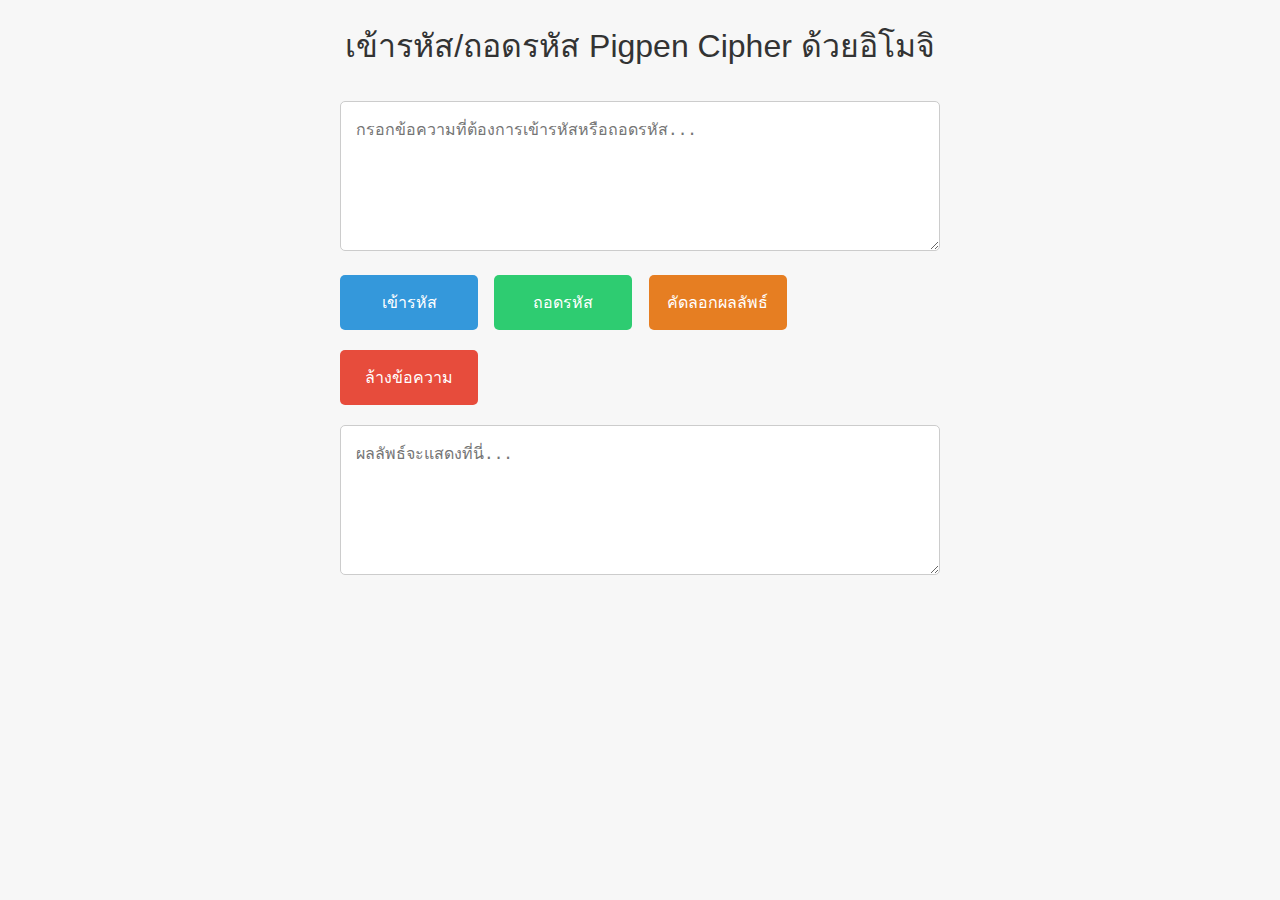
==== index.html @ 59393f7e "Rename emojicode.html to index.html" ====
<!DOCTYPE html>
<html lang="th">
<head>
<meta charset="UTF-8">
<title>เข้ารหัส/ถอดรหัส Pigpen Cipher ด้วยอิโมจิ</title>
<meta name="viewport" content="width=device-width, initial-scale=1.0">
<style>
    /* รีเซ็ตสไตล์พื้นฐาน */
    * {
        margin: 0;
        padding: 0;
        box-sizing: border-box;
    }

    body {
        font-family: 'Helvetica Neue', Helvetica, Arial, sans-serif;
        background-color: #f7f7f7;
        color: #333;
        padding: 20px;
    }

    h1 {
        text-align: center;
        margin-bottom: 30px;
        font-weight: normal;
    }

    .container {
        max-width: 600px;
        margin: 0 auto;
    }

    textarea {
        width: 100%;
        min-height: 150px;
        border: 1px solid #ccc;
        padding: 15px;
        font-size: 16px;
        margin-bottom: 20px;
        border-radius: 5px;
        background-color: #fff;
        resize: vertical;
    }

    button {
        display: inline-block;
        width: 23%;
        padding: 15px;
        font-size: 16px;
        border: none;
        border-radius: 5px;
        cursor: pointer;
        margin-bottom: 20px;
    }

    button.encode {
        background-color: #3498db;
        color: #fff;
        margin-right: 2%;
    }

    button.decode {
        background-color: #2ecc71;
        color: #fff;
        margin-right: 2%;
    }

    button.copy {
        background-color: #e67e22;
        color: #fff;
        margin-right: 2%;
    }

    button.clear {
        background-color: #e74c3c;
        color: #fff;
    }

    @media (max-width: 600px) {
        button {
            width: 100%;
            margin-right: 0;
            margin-bottom: 10px;
        }
    }

</style>
</head>
<body>

<div class="container">
    <h1>เข้ารหัส/ถอดรหัส Pigpen Cipher ด้วยอิโมจิ</h1>

    <textarea id="inputText" placeholder="กรอกข้อความที่ต้องการเข้ารหัสหรือถอดรหัส..."></textarea>

    <div class="button-group">
        <button class="encode" onclick="encode()">เข้ารหัส</button>
        <button class="decode" onclick="decode()">ถอดรหัส</button>
        <button class="copy" onclick="copyResult()">คัดลอกผลลัพธ์</button>
        <button class="clear" onclick="clearText()">ล้างข้อความ</button>
    </div>

    <textarea id="outputText" placeholder="ผลลัพธ์จะแสดงที่นี่..." readonly></textarea>
</div>

<script>
// ชุดตัวอักษรภาษาไทย
const thaiConsonants = 'กขฃคฅฆงจฉชซฌญฎฏฐฑฒณดตถทธนบปผฝพฟภมยรลวศษสหฬอฮ';
const thaiVowels = 'ะัาิีึืุูเแโใไๅ';
const thaiTonemarks = '่้๊๋'; // วรรณยุกต์
const thaiSpecials = '์ๆฯํ๎'; // อักขระพิเศษอื่นๆ
const thaiNumerals = '๐๑๒๓๔๕๖๗๘๙'; // เลขไทย

const thaiChars = thaiConsonants + thaiVowels + thaiTonemarks + thaiSpecials + thaiNumerals;

// ตัวอักษรภาษาอังกฤษและอักขระพิเศษ
const englishChars = 'ABCDEFGHIJKLMNOPQRSTUVWXYZabcdefghijklmnopqrstuvwxyz';
const specialChars = '!@#$%^&*()_+-=[]{}|;:\'",.<>/?`~';

// รวมตัวอักษรทั้งหมด
const fullChars = thaiChars + englishChars + specialChars;

// สร้างอาร์เรย์ของอิโมจิที่มีความหลากหลายมากขึ้น
const pigpenEmojis = [
    '😀','😁','😂','🤣','😃','😄','😅','😆','😉','😊',
    '😋','😎','😍','😘','😗','😙','😚','🙂','🤗','🤩',
    '🤔','🤨','😐','😑','😶','🙄','😏','😣','😥','😮',
    '🤐','😯','😪','😫','😴','😌','😛','😜','😝','🤤',
    '😒','😓','😔','😕','🙃','🤑','😲','☹️','🙁','😖',
    '😞','😟','😤','😢','😭','😦','😧','😨','😩','🤯',
    '😬','😰','😱','🥵','🥶','😳','🤪','😵','😡','😠',
    '🤬','😷','🤒','🤕','🤢','🤮','🤧','😇','🥰','🤠',
    '🤡','🥳','🥴','🥺','🤥','🤫','🤭','🧐','🤓','😈',
    '👿','👹','👺','💀','👻','👽','🤖','💩','😺','😸',
    '😹','😻','😼','😽','🙀','😿','😾','🐶','🐱','🐭',
    '🐹','🐰','🦊','🐻','🐼','🐨','🐯','🦁','🐮','🐷',
    '🐽','🐸','🐵','🙈','🙉','🙊','🐒','🐔','🐧','🐦',
    '🐤','🐣','🐥','🦆','🦅','🦉','🦇','🐺','🐗','🐴',
    '🦄','🐝','🐛','🦋','🐌','🐞','🐜','🦗','🕷','🕸',
    '🦂','🐢','🐍','🦎','🦖','🦕','🐙','🦑','🦐','🦀',
    '🐡','🐠','🐟','🐬','🐳','🐋','🦈','🐊','🐅','🐆',
    '🦓','🦍','🐘','🦏','🐪','🐫','🦒','🦘','🐃','🐂',
    '🐄','🐎','🐖','🐏','🐑','🐐','🐓','🦃','🕊','🐇',
    '🐁','🐀','🐿','🦔','🐾','🐉','🐲','🌵','🎄','🌲',
    '🌳','🌴','🌱','🌿','☘️','🍀','🎍','🎋','🍃','🍂',
    '🍁','🍄','🌾','💐','🌷','🌹','🥀','🌺','🌸','🌼',
    '🌻','🌞','🌝','🌛','🌚','🌜','🌙','⭐','🌟','💫',
    '✨','⚡','☄️','💥','🔥','🌪','🌈','☀️','🌤','⛅',
    '🌥','☁️','🌦','🌧','⛈','🌩','🌨','❄️','☃️','⛄',
    '🌬','💨','💧','💦','☔','☂️','🌊','🌫','🍏','🍎',
    '🍐','🍊','🍋','🍌','🍉','🍇','🍓','🍈','🍒','🍑',
    '🥭','🍍','🥥','🥝','🍅','🍆','🥑','🥦','🥬','🥒',
    '🌶','🌽','🥕','🥔','🍠','🥐','🍞','🥖','🥨','🧀',
    '🥚','🍳','🥞','🥓','🥩','🍗','🍖','🌭','🍔','🍟',
    '🍕','🥪','🥙','🌮','🌯','🥗','🥘','🍝','🍜','🍲',
    '🍥','🥠','🍣','🍱','🍛','🍚','🍙','🍘','🍢','🍡',
    '🍧','🍨','🍦','🥧','🧁','🍰','🎂','🍮','🍭','🍬',
    '🍫','🍿','🍩','🍪','🌰','🥜','🍯','🥛','🍼','☕',
    '🍵','🥤','🍶','🍺','🍻','🥂','🍷','🥃','🍸','🍹',
    '🍾','🥄','🍴','🍽','🥣','🥡','🥢','🚗','🚕','🚙',
    '🚌','🚎','🏎','🚓','🚑','🚒','🚐','🚚','🚛','🚜',
    '🛴','🚲','🛵','🏍','🚨','🚔','🚍','🚘','🚖','🚡',
    '🚠','🚟','🚃','🚋','🚞','🚝','🚄','🚅','🚈','🚂',
    '🚆','🚇','🚊','🚉','✈️','🛫','🛬','🛩','💺','🛰',
    '🚀','🛸','🚁','🛶','⛵','🚤','🛥','🛳','⛴','🚢',
    '⚓','🚧','⛽','🚏','🚦','🚥','🗺','🗿','🗽','⛲',
    '🗼','🏰','🏯','🎡','🎢','🎠','⛱','🏖','🏝','🌋',
    '⛰','🏔','🗻','🏕','⛺','🏠','🏡','🏘','🏚','🏗',
    '🏭','🏢','🏬','🏣','🏤','🏥','🏦','🏨','🏪','🏫',
    '🏩','💒','🏛','⛪','🕌','🕍','🕋','⛩','🛤','🛣',
    '🗾','🎑','🏞','🌅','🌄','🌠','🎇','🎆','🌇','🌆',
    '🏙','🌃','🌌','🌉','🌁',
    // คุณสามารถเพิ่มอิโมจิเข้าไปอีกตามต้องการ
];

// ตรวจสอบว่าจำนวนอิโมจิเพียงพอต่อจำนวนตัวอักษรหรือไม่
if (pigpenEmojis.length < fullChars.length) {
    alert('จำนวนอิโมจิไม่เพียงพอ กรุณาเพิ่มอิโมจิในอาร์เรย์ pigpenEmojis');
}

// สร้างแมปปิ้งระหว่างตัวอักษรกับอิโมจิ
const charToEmoji = {};
const emojiToChar = {};

// ตัดอิโมจิให้มีจำนวนเท่ากับ fullChars
const emojisToUse = pigpenEmojis.slice(0, fullChars.length);

for (let i = 0; i < fullChars.length; i++) {
    charToEmoji[fullChars[i]] = emojisToUse[i];
    emojiToChar[emojisToUse[i]] = fullChars[i];
}

function encode() {
    const input = document.getElementById('inputText').value;
    let output = '';
    for (const char of input) {
        if (charToEmoji[char]) {
            output += charToEmoji[char];
        } else {
            output += char; // เก็บตัวอักษรเดิมหากไม่มีในแมปปิ้ง
        }
    }
    document.getElementById('outputText').value = output;
}

function decode() {
    const input = document.getElementById('inputText').value;
    let output = '';
    let i = 0;
    while (i < input.length) {
        let char = input[i];
        let nextChar = input[i + 1];
        // ตรวจสอบอิโมจิที่ใช้หลายตัวอักษร
        if (nextChar && emojiToChar[char + nextChar]) {
            char += nextChar;
            i++;
        }
        if (emojiToChar[char]) {
            output += emojiToChar[char];
        } else {
            output += char;
        }
        i++;
    }
    document.getElementById('outputText').value = output;
}

function copyResult() {
    const outputText = document.getElementById('outputText');
    outputText.select();
    outputText.setSelectionRange(0, 99999); // สำหรับอุปกรณ์มือถือ

    document.execCommand('copy');
    alert('คัดลอกผลลัพธ์เรียบร้อยแล้ว!');
}

function clearText() {
    document.getElementById('inputText').value = '';
    document.getElementById('outputText').value = '';
}
</script>

</body>
</html>
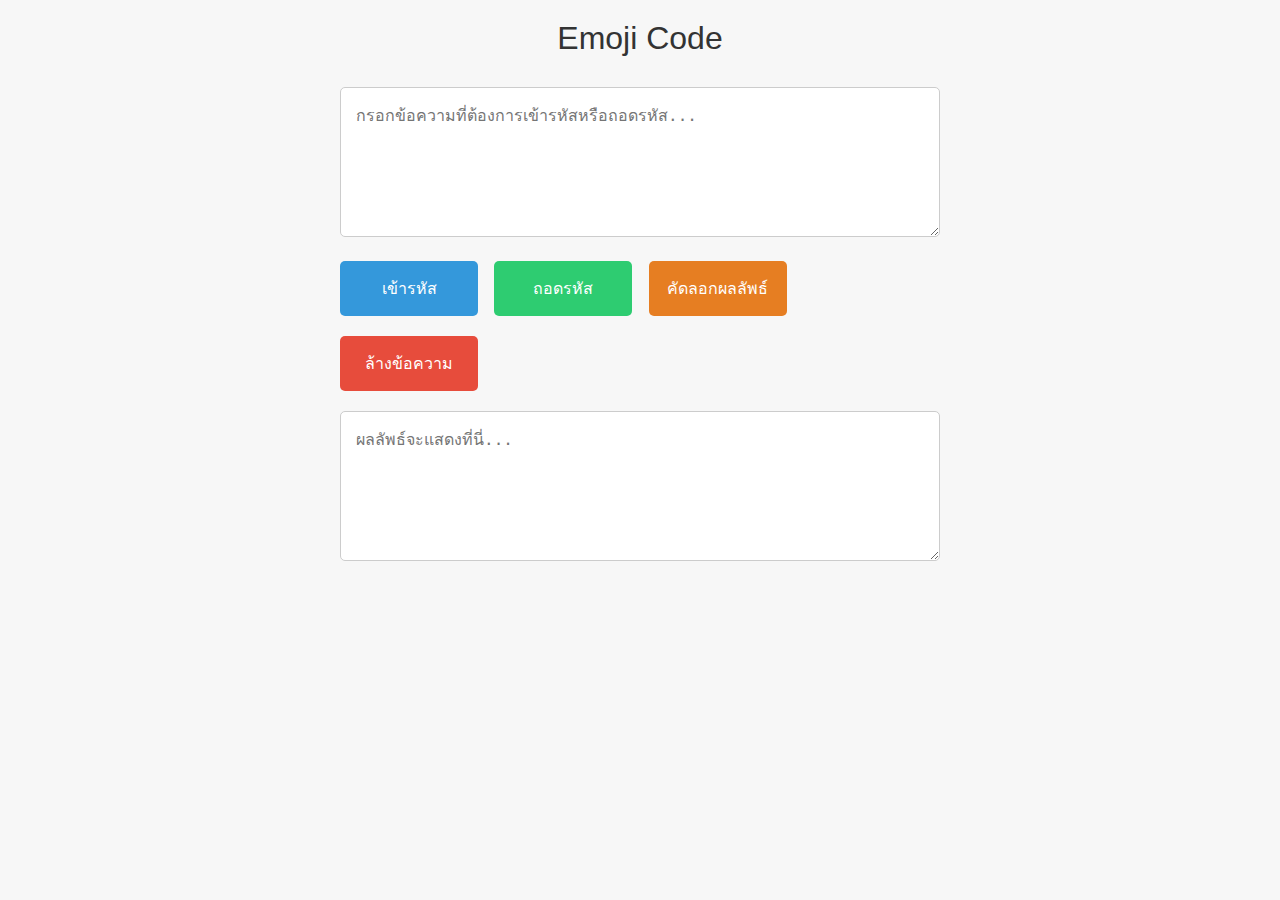
==== commit 14f77f70: "Update index.html" ====
--- a/index.html
+++ b/index.html
@@ -2,7 +2,7 @@
 <html lang="th">
 <head>
 <meta charset="UTF-8">
-<title>เข้ารหัส/ถอดรหัส Pigpen Cipher ด้วยอิโมจิ</title>
+<title>Emoji Code</title>
 <meta name="viewport" content="width=device-width, initial-scale=1.0">
 <style>
     /* รีเซ็ตสไตล์พื้นฐาน */
@@ -89,7 +89,7 @@
 <body>
 
 <div class="container">
-    <h1>เข้ารหัส/ถอดรหัส Pigpen Cipher ด้วยอิโมจิ</h1>
+    <h1>Emoji Code</h1>
 
     <textarea id="inputText" placeholder="กรอกข้อความที่ต้องการเข้ารหัสหรือถอดรหัส..."></textarea>
 
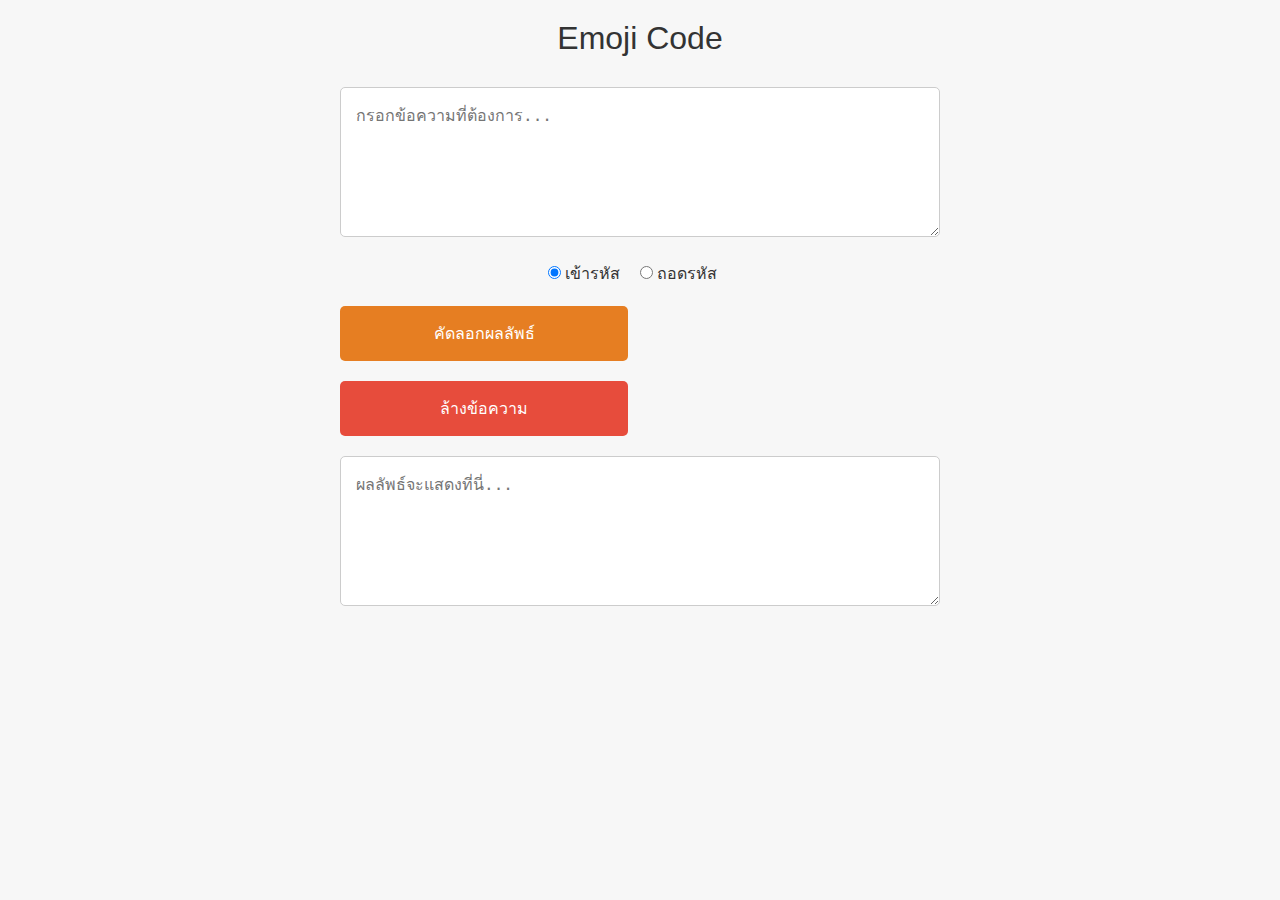
==== commit b44562a2: "Update index.html" ====
--- a/index.html
+++ b/index.html
@@ -42,9 +42,19 @@
         resize: vertical;
     }
 
+    .options {
+        margin-bottom: 20px;
+        text-align: center;
+    }
+
+    .options label {
+        margin-right: 15px;
+        font-size: 16px;
+    }
+
     button {
         display: inline-block;
-        width: 23%;
+        width: 48%;
         padding: 15px;
         font-size: 16px;
         border: none;
@@ -53,22 +63,10 @@
         margin-bottom: 20px;
     }
 
-    button.encode {
-        background-color: #3498db;
-        color: #fff;
-        margin-right: 2%;
-    }
-
-    button.decode {
-        background-color: #2ecc71;
-        color: #fff;
-        margin-right: 2%;
-    }
-
     button.copy {
         background-color: #e67e22;
         color: #fff;
-        margin-right: 2%;
+        margin-right: 4%;
     }
 
     button.clear {
@@ -91,11 +89,14 @@
 <div class="container">
     <h1>Emoji Code</h1>
 
-    <textarea id="inputText" placeholder="กรอกข้อความที่ต้องการเข้ารหัสหรือถอดรหัส..."></textarea>
+    <textarea id="inputText" placeholder="กรอกข้อความที่ต้องการ..."></textarea>
+
+    <div class="options">
+        <label><input type="radio" name="mode" value="encode" checked> เข้ารหัส</label>
+        <label><input type="radio" name="mode" value="decode"> ถอดรหัส</label>
+    </div>
 
     <div class="button-group">
-        <button class="encode" onclick="encode()">เข้ารหัส</button>
-        <button class="decode" onclick="decode()">ถอดรหัส</button>
         <button class="copy" onclick="copyResult()">คัดลอกผลลัพธ์</button>
         <button class="clear" onclick="clearText()">ล้างข้อความ</button>
     </div>
@@ -190,40 +191,50 @@
     emojiToChar[emojisToUse[i]] = fullChars[i];
 }
 
-function encode() {
+// ฟังก์ชันสำหรับประมวลผลข้อความแบบเรียลไทม์
+function processText() {
+    const mode = document.querySelector('input[name="mode"]:checked').value;
     const input = document.getElementById('inputText').value;
     let output = '';
-    for (const char of input) {
-        if (charToEmoji[char]) {
-            output += charToEmoji[char];
-        } else {
-            output += char; // เก็บตัวอักษรเดิมหากไม่มีในแมปปิ้ง
+
+    if (mode === 'encode') {
+        for (const char of input) {
+            if (charToEmoji[char]) {
+                output += charToEmoji[char];
+            } else {
+                output += char; // เก็บตัวอักษรเดิมหากไม่มีในแมปปิ้ง
+            }
         }
-    }
-    document.getElementById('outputText').value = output;
-}
-
-function decode() {
-    const input = document.getElementById('inputText').value;
-    let output = '';
-    let i = 0;
-    while (i < input.length) {
-        let char = input[i];
-        let nextChar = input[i + 1];
-        // ตรวจสอบอิโมจิที่ใช้หลายตัวอักษร
-        if (nextChar && emojiToChar[char + nextChar]) {
-            char += nextChar;
+    } else {
+        let i = 0;
+        while (i < input.length) {
+            let char = input[i];
+            let nextChar = input[i + 1];
+            // รวม surrogate pairs สำหรับอิโมจิที่มีความยาว 2 code units
+            if (nextChar && emojiToChar[char + nextChar]) {
+                char += nextChar;
+                i++;
+            }
+            if (emojiToChar[char]) {
+                output += emojiToChar[char];
+            } else {
+                output += char;
+            }
             i++;
         }
-        if (emojiToChar[char]) {
-            output += emojiToChar[char];
-        } else {
-            output += char;
-        }
-        i++;
-    }
+    }
+
     document.getElementById('outputText').value = output;
 }
+
+// เพิ่ม Event Listener เพื่อแสดงผลลัพธ์แบบเรียลไทม์
+document.getElementById('inputText').addEventListener('input', processText);
+
+// เมื่อเปลี่ยนโหมดการทำงาน (เข้ารหัส/ถอดรหัส)
+const modeRadios = document.querySelectorAll('input[name="mode"]');
+modeRadios.forEach(radio => {
+    radio.addEventListener('change', processText);
+});
 
 function copyResult() {
     const outputText = document.getElementById('outputText');
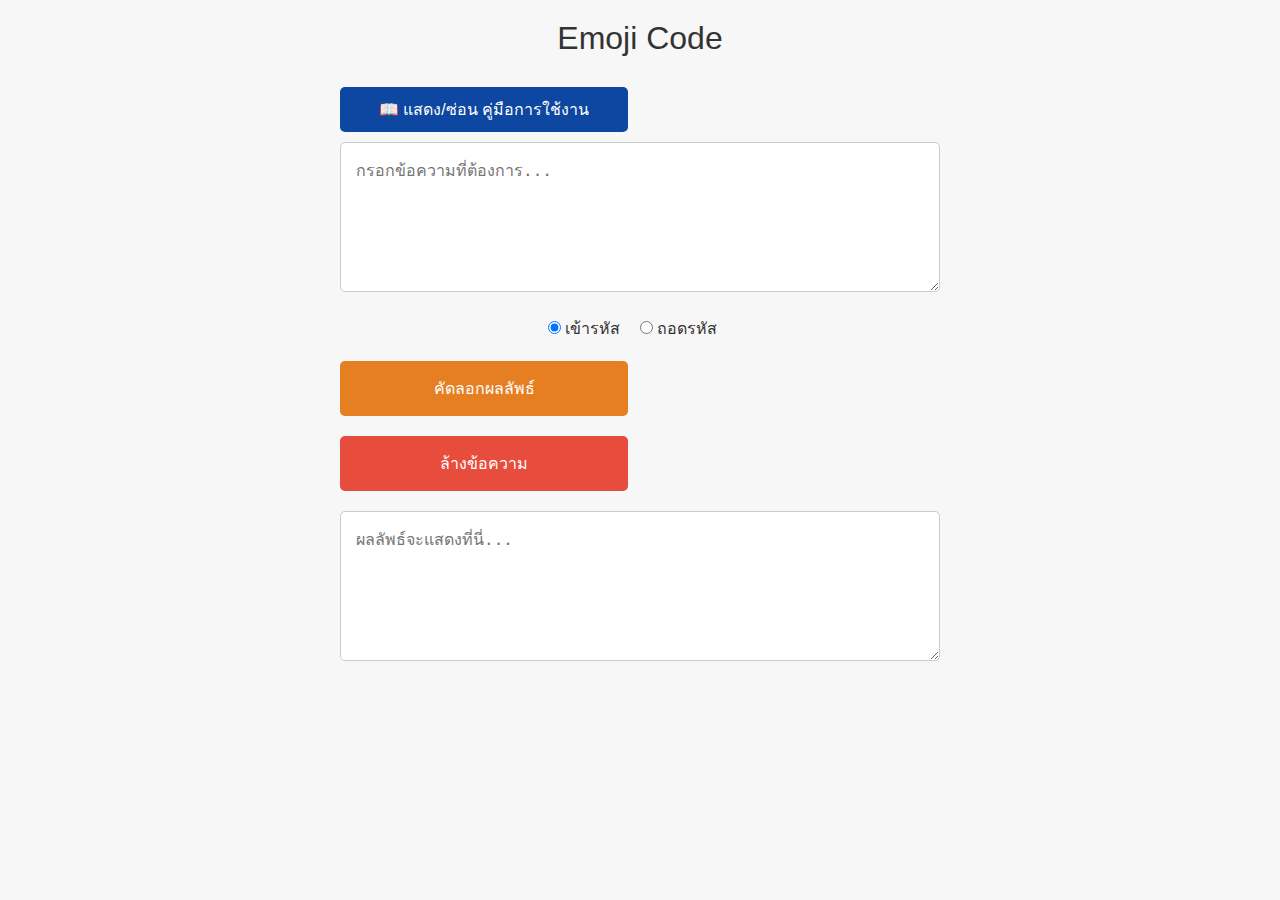
==== commit 072e4443: "Update index.html" ====
--- a/index.html
+++ b/index.html
@@ -24,6 +24,41 @@
         margin-bottom: 30px;
         font-weight: normal;
     }
+	
+	.toggle-guide {
+    background-color: #0d47a1;
+    color: #fff;
+    padding: 10px 20px;
+    font-size: 16px;
+    border: none;
+    border-radius: 5px;
+    cursor: pointer;
+    margin-bottom: 10px;
+}
+
+.guide {
+    background-color: #e3f2fd;
+    padding: 15px;
+    border-radius: 8px;
+    margin-top: 10px;
+    font-size: 15px;
+}
+
+.guide h2, .guide h3 {
+    color: #0d47a1;
+    margin-bottom: 8px;
+}
+
+.guide ul {
+    margin: 0;
+    padding: 0;
+    list-style: none;
+}
+
+.guide ul li {
+    margin-bottom: 10px;
+}
+
 
     .container {
         max-width: 600px;
@@ -88,6 +123,51 @@
 
 <div class="container">
     <h1>Emoji Code</h1>
+	
+	<!-- ปุ่มแสดง/ซ่อนคู่มือ -->
+<button class="toggle-guide" onclick="toggleGuide()">📖 แสดง/ซ่อน คู่มือการใช้งาน</button>
+
+<!-- เนื้อหาคู่มือ -->
+<div class="guide" id="guideContent" style="display: none;">
+    <h2>📖 คู่มือการใช้งาน</h2>
+    <p>👋 <strong>ยินดีต้อนรับเข้าสู่ Emojicode</strong>! เว็บนี้ให้คุณเข้ารหัสและถอดรหัสข้อความด้วยอีโมจิให้สนุกขึ้น!</p>
+    <h3>📌 ขั้นตอนการเข้ารหัสข้อความ</h3>
+    <ul>
+        <li><strong>กรอกข้อความ</strong> 👉 ในช่อง "กรอกข้อความที่ต้องการ..."</li>
+        <li><strong>เลือกโหมดการทำงาน</strong>:
+            <ul>
+                <li><strong>เข้ารหัส</strong> 🛠️ (เปลี่ยนข้อความเป็นอีโมจิ)</li>
+                <li><strong>ถอดรหัส</strong> 🔓 (แปลงอีโมจิกลับมาเป็นข้อความ)</li>
+            </ul>
+        </li>
+        <li><strong>ผลลัพธ์</strong> 📝 จะปรากฏในช่องด้านล่างเมื่อคุณพิมพ์เสร็จ หรือสลับโหมดการทำงาน</li>
+    </ul>
+
+    <h3>🔧 ปุ่มเพิ่มเติมเพื่อการใช้งานง่าย</h3>
+    <ul>
+        <li><strong>คัดลอกผลลัพธ์</strong> 📋 กดปุ่ม "คัดลอกผลลัพธ์" เพื่อคัดลอกข้อความที่แปลงแล้ว</li>
+        <li><strong>ล้างข้อความ</strong> 🧹 กด "ล้างข้อความ" เพื่อลบทุกอย่างออกจากช่อง</li>
+    </ul>
+
+    <p>✨ <strong>เคล็ดลับเล็กๆ น้อยๆ</strong>:</p>
+    <ul>
+        <li>หากมีการอัปเดตอีโมจิใหม่ ๆ หรือปุ่มแชร์เพิ่มเติม จะมีการแจ้งให้ทราบ!</li>
+        <li>อย่าลืมบันทึกข้อความที่สำคัญก่อนปิดหน้าเว็บนะคะ 💾</li>
+    </ul>
+</div>
+
+<!-- JavaScript สำหรับการแสดง/ซ่อนคู่มือ -->
+<script>
+function toggleGuide() {
+    var guideContent = document.getElementById("guideContent");
+    if (guideContent.style.display === "none") {
+        guideContent.style.display = "block";
+    } else {
+        guideContent.style.display = "none";
+    }
+}
+</script>
+
 
     <textarea id="inputText" placeholder="กรอกข้อความที่ต้องการ..."></textarea>
 
